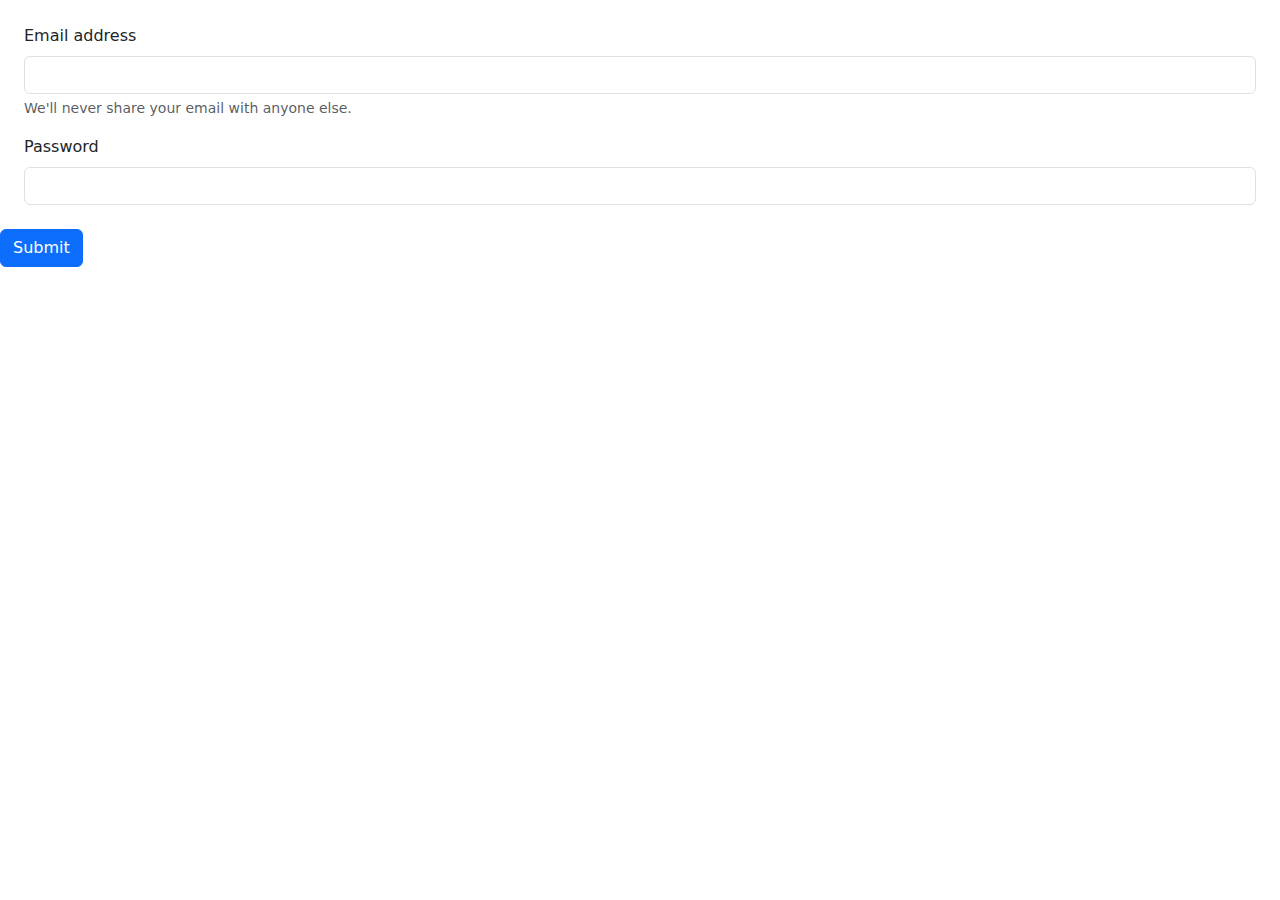
==== index.html @ 447e372e "Add files via upload" ====
<!DOCTYPE html>
<html lang="en">
<head>
    <meta charset="UTF-8">
    <meta name="viewport" content="width=device-width, initial-scale=1.0">
    <title>Login</title>
    <link rel="stylesheet" href="CSS/style.css" />
    <link rel="stylesheet" href="CSS/all.css" />
    <link rel="stylesheet" href="CSS/bootstrap.min.css" />
</head>
<body>
    <form class="m-4" id="myForm">
        <div class="mb-3">
          <label for="exampleInputEmail1" class="form-label">Email address</label>
          <input type="email" class="form-control" id="exampleInputEmail1" aria-describedby="emailHelp">
          <div id="emailHelp" class="form-text">We'll never share your email with anyone else.</div>
        </div>
        <div class="mb-3">
          <label for="exampleInputPassword1" class="form-label">Password</label>
          <input type="password" class="form-control" id="exampleInputPassword1">
        </div>
      </form>
      <button type="submit" class="btn btn-primary" onclick="window.location.href='home.html'" >Submit</button>
     
</body>
</html>
---- CSS/style.css ----
body {
    font-family: Arial, sans-serif;
  }
  h1{
    text-align: center;
    margin:20px;
    padding: 20px;
  }
 
  .products-container {
    display: flex;
    flex-wrap: wrap;
    gap: 40px;
    margin: 25px;
  }
  .cart-icon{
    position: relative;
    cursor: pointer;
    margin: 10px;
  }
  nav .cart-icon span{
    background-color: red;
    border-radius: 50%;
    display: flex;
    justify-content: center;
    align-items: center;
    color: white;
    position: absolute;
    top:-7px;
    left:30%;
    padding: 1px 7px;
  }
  .list{
    display: grid;
    grid-template-columns: repeat(3,1fr);
    column-gap: 20px;
    margin-top: 50px;
  }
  .shopping-cart{
    position: fixed;
    top: 0;
    left: 100%;
    width: 400px;
    background-color:darkgrey;
    padding: 20px;
    height: 100vh;
    transition: 0.5s;
    border-radius: 10px;
    z-index: 100;
  }
  .active .shopping-cart{
    left: calc(100% - 400px);
  }
  .active .container-active{
    transform: translateX(-200px);
  }
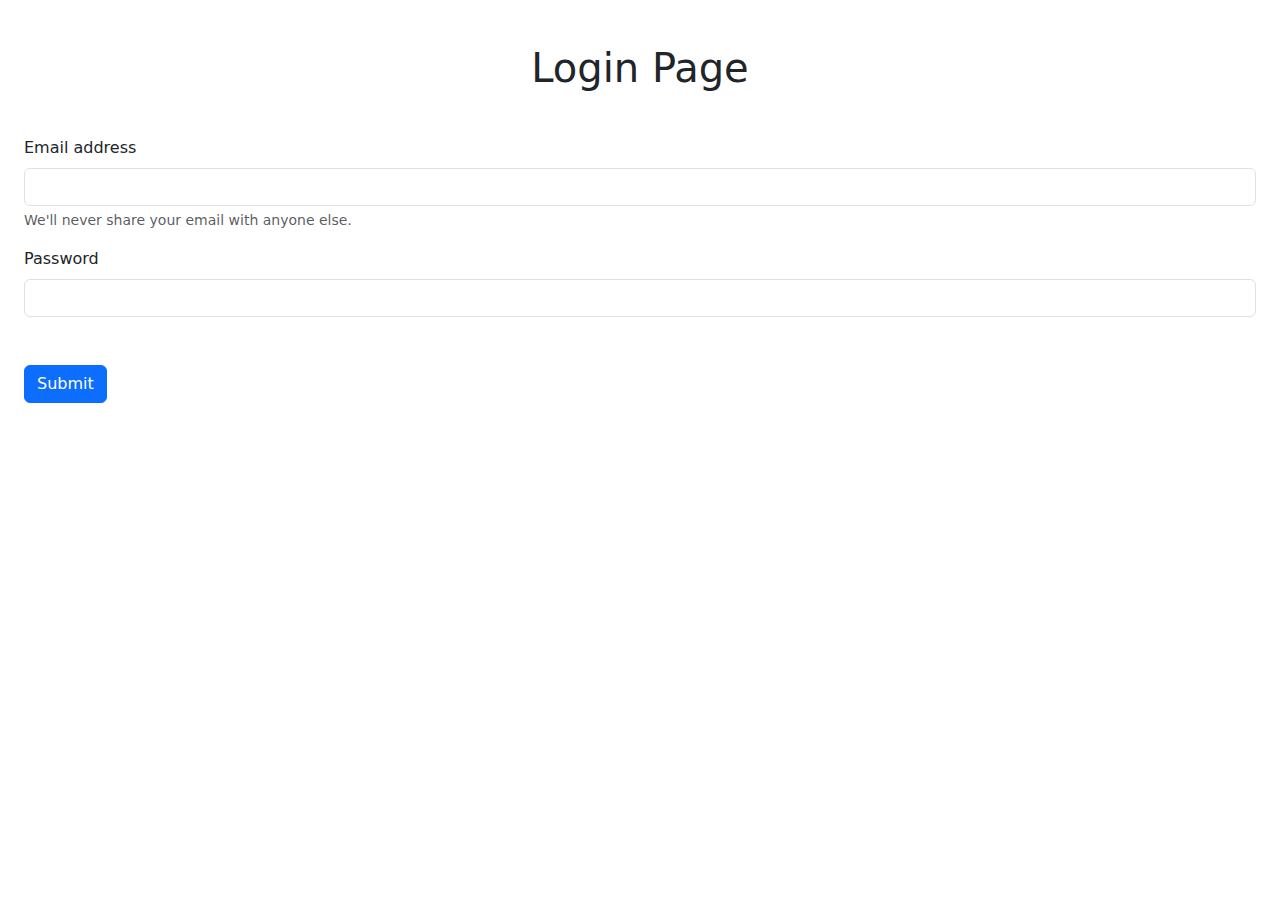
==== commit 37c98e5f: "update design of login paged" ====
--- a/index.html
+++ b/index.html
@@ -10,6 +10,7 @@
 </head>
 <body>
     <form class="m-4" id="myForm">
+      <h1 class="text-center m-4">Login Page</h1>
         <div class="mb-3">
           <label for="exampleInputEmail1" class="form-label">Email address</label>
           <input type="email" class="form-control" id="exampleInputEmail1" aria-describedby="emailHelp">
@@ -20,7 +21,7 @@
           <input type="password" class="form-control" id="exampleInputPassword1">
         </div>
       </form>
-      <button type="submit" class="btn btn-primary" onclick="window.location.href='home.html'" >Submit</button>
+      <button type="submit" class="btn btn-primary m-4" onclick="window.location.href='home.html'" >Submit</button>
      
 </body>
 </html>